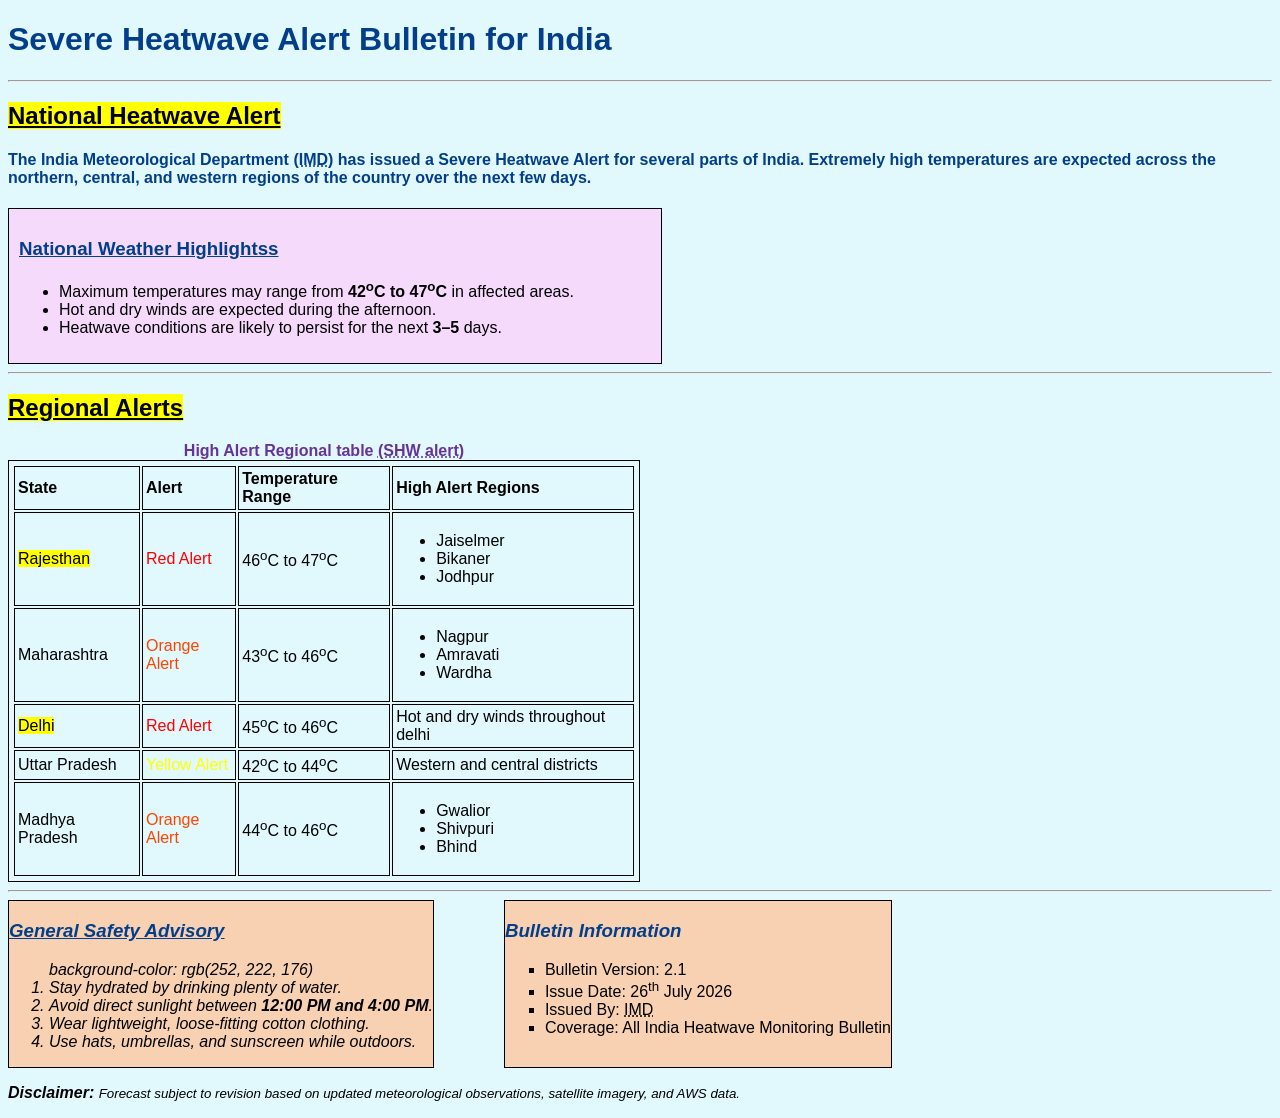
==== alert-details.html @ cb92121d "added task 3 and 7" ====
<!DOCTYPE html>
<html>
<head>
    <title>Alert details for heatwave monitoring of India</title>
    <style>
    table, th, td {
        border: 0.5px solid black;
        padding: 3px;
    }
    th {
        text-align: left;
    }
</style>
<link rel="stylesheet" href="style.css">
</head>
<body  style="background-color: rgb(225, 248, 253);">
    <h1><b>Severe Heatwave Alert Bulletin for India  </b></h1>
    <hr>
    <h2><strong><mark><u>National Heatwave Alert  </u></mark></strong></h2>
    <p ><h4>The India Meteorological Department <abbr title="India meteorological Depertment">(IMD)</abbr> has issued a Severe Heatwave Alert for several parts of India. Extremely high temperatures are expected across the northern, central, and western regions of the country over the next few days.<h4></h4></p>
    <div style="background-color: rgb(246, 218, 252); border: 1px solid black; padding: 10px; width:50%"><h3><u>National Weather Highlightss</u></h3>
    <ul type="disc">
        <li>Maximum temperatures may range from <b>42<sup>o</sup>C to 47<sup>o</sup>C </b>in affected areas.</li>
        <li>Hot and dry winds are expected during the afternoon.</li>
        <li>Heatwave conditions are likely to persist for the next <b>3–5</b> days.</li>
    </ul></div>
    <hr>
    <h2><strong><mark><u>Regional Alerts</u></mark></strong></h2>
    <table style="width: 50%;">
        <caption style="color: rebeccapurple;"><b>High Alert Regional table <abbr title="Severe Heat Wave alert">(SHW alert)</abbr></b></caption>
        <tr>
            <th>State</th>
            <th>Alert</th>
            <th>Temperature Range</th>
            <th>High Alert Regions</th>
        </tr>
        <tr>
            <td><mark>Rajesthan</mark></td>
            <td style="color:red">Red Alert</td>
            <td>46<sup>o</sup>C to 47<sup>o</sup>C</td>
            <td><ul type="disc">
                <li>Jaiselmer</li>
                <li>Bikaner</li>
                <li>Jodhpur</li>
            </ul></td>
        </tr>
        <tr>
            <td>Maharashtra</td>
            <td style="color: orangered;">Orange Alert</td>
            <td>43<sup>o</sup>C to 46<sup>o</sup>C</td>
            <td><ul type="disc">
                <li>Nagpur</li>
                <li>Amravati</li>
                <li>Wardha</li>
            </ul></td>
        </tr>
        <tr>
            <td><mark>Delhi</mark></td>
            <td style="color:red">Red Alert</td>
            <td>45<sup>o</sup>C to 46<sup>o</sup>C</td>
            <td>Hot and dry winds throughout delhi</td>
        </tr>
        <tr>
            <td>Uttar Pradesh</td>
            <td style="color:yellow">Yellow Alert</td>
            <td>42<sup>o</sup>C to 44<sup>o</sup>C</td>
            <td>Western and central districts</td>
        </tr>
        <tr>
            <td>Madhya Pradesh</td>
            <td style="color: orangered;">Orange Alert</td>
            <td>44<sup>o</sup>C to 46<sup>o</sup>C</td>
            <td><ul type="disc">
                <li>Gwalior</li>
                <li>Shivpuri</li>
                <li>Bhind</li>
            </ul></td>
        </tr>
    </table>
    <hr>
<div style="display: flex; gap: 70px">
    <div style="background-color: rgb(247, 209, 178); border:1px solid black"><h3><i><b><u><em>General Safety Advisory</em></u></b></i></h3>
    <p><i><em><ol type="1">background-color: rgb(252, 222, 176)
        <li>Stay hydrated by drinking plenty of water.</li>
        <li>Avoid direct sunlight between <b>12:00 PM and 4:00 PM</b>.</li>
        <li>Wear lightweight, loose-fitting cotton clothing.</li>
        <li>Use hats, umbrellas, and sunscreen while outdoors.</li>
    </ol></em></i></p></div>
    <div style="background-color: rgb(247, 209, 178); border:1px solid black;"><h3><em>Bulletin Information</em></h3>
    <p><ul type="square">
        <li>Bulletin Version: 2.1</li>
        <li>Issue Date: 26<sup>th</sup> July 2026</li>
        <li>Issued By: <abbr title="India Meteorological Department">IMD</abbr></li>
        <li>Coverage: All India Heatwave Monitoring Bulletin</li>
    </ul></p></div>
    </div>
    <p><b><i>Disclaimer: </i></b>
    <small><i>Forecast subject to revision based on updated meteorological observations, satellite imagery, and <abbr title="Automatic Weather Stations"></abbr>AWS data.</i></small></p>
   
</body>
</html>
---- style.css ----
body {
    font-family: Arial, sans-serif;
    background-color: #eaf6fb;
}

h1, h2, h3, h4 {
    color: #023e8a;
}

footer {
    background-color: #023e8a;
    color: white;
    text-align: center;
    padding: 20px;
    margin-top: 30px;
}
.heatwave-card {
    width: 80%;
    margin: 20px auto;
    padding: 20px;
    border: 2px solid black;
    text-align: center;
    display: inline-block;
    background-color: lavender;
    box-shadow: 2px 2px 5px gray;
}
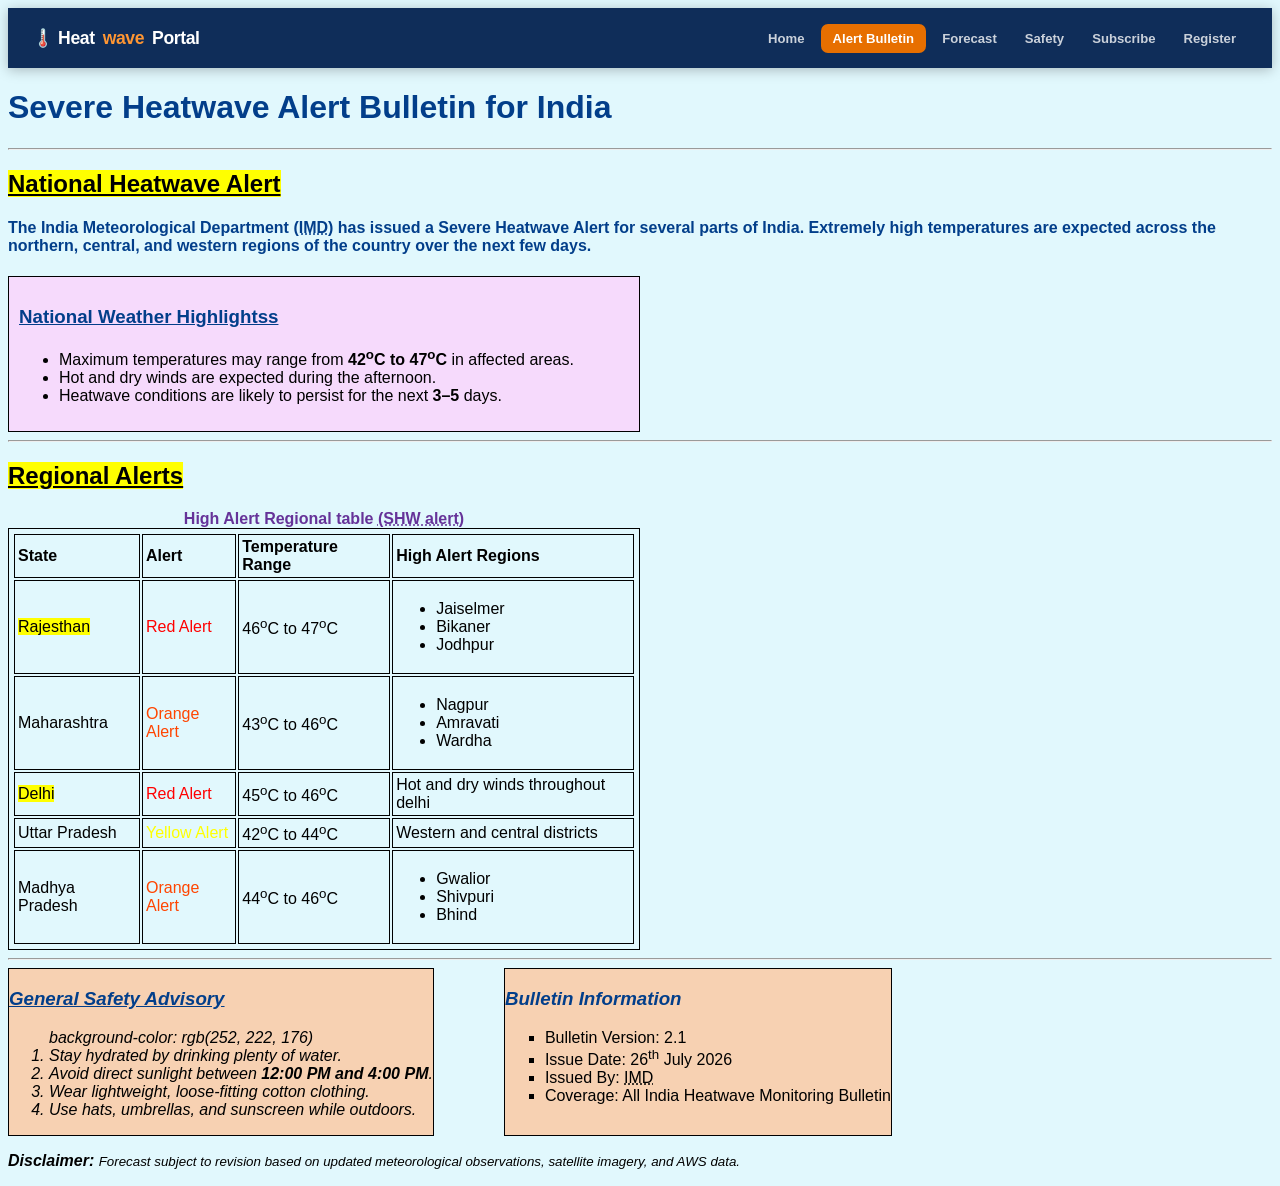
==== commit 10a35134: "mergedproj" ====
--- a/alert-details.html
+++ b/alert-details.html
@@ -1,19 +1,36 @@
 <!DOCTYPE html>
 <html>
 <head>
-    <title>Alert details for heatwave monitoring of India</title>
-    <style>
-    table, th, td {
-        border: 0.5px solid black;
-        padding: 3px;
-    }
-    th {
-        text-align: left;
-    }
-</style>
-<link rel="stylesheet" href="style.css">
+  <title>Alert details for heatwave monitoring of India</title>
+  <meta charset="UTF-8">
+  <meta name="viewport" content="width=device-width, initial-scale=1.0">
+  <link rel="stylesheet" href="nav.css">
+  <link rel="stylesheet" href="layout.css">
+  <link rel="stylesheet" href="style.css">
+  <style>
+  table, th, td {
+      border: 0.5px solid black;
+      padding: 3px;
+  }
+  th {
+      text-align: left;
+  }
+  </style>
 </head>
-<body  style="background-color: rgb(225, 248, 253);">
+<body style="background-color: rgb(225, 248, 253);">
+  <!-- ===== SHARED SITE NAVIGATION ===== -->
+  <nav class="site-navbar" aria-label="Site Navigation">
+    <a href="index.html" class="nav-brand">&#127777;&#65039; Heat<span>wave</span> Portal</a>
+    <ul class="nav-list">
+      <li><a href="index.html"                       >Home</a></li>
+      <li><a href="alert-details.html" class="active">Alert Bulletin</a></li>
+      <li><a href="forecast.html"                    >Forecast</a></li>
+      <li><a href="navigation.html"                  >Safety</a></li>
+      <li><a href="subscribe.html"                   >Subscribe</a></li>
+      <li><a href="task8.html"                       >Register</a></li>
+    </ul>
+  </nav>
+  <!-- ===== END SHARED NAVIGATION ===== -->
     <h1><b>Severe Heatwave Alert Bulletin for India  </b></h1>
     <hr>
     <h2><strong><mark><u>National Heatwave Alert  </u></mark></strong></h2>
--- a/nav.css
+++ b/nav.css
@@ -0,0 +1,113 @@
+/* ============================================
+   SHARED SITE NAVIGATION  (nav.css)
+   Used by: index.html, alert-details.html,
+            forecast.html, navigation.html,
+            subscribe.html, task8.html
+   ============================================ */
+
+/* --- Reset bits needed everywhere --- */
+*, *::before, *::after { box-sizing: border-box; }
+
+/* --- Top navbar bar --- */
+.site-navbar {
+    width: 100%;
+    background: #0f2d59;
+    position: sticky;
+    top: 0;
+    z-index: 9999;
+    display: flex;
+    align-items: center;
+    justify-content: space-between;
+    padding: 0 1.5rem;
+    height: 60px;
+    box-shadow: 0 2px 12px rgba(0,0,0,0.25);
+}
+
+/* Brand / logo */
+.site-navbar .nav-brand {
+    display: flex;
+    align-items: center;
+    gap: 8px;
+    text-decoration: none;
+    font-size: 1.1rem;
+    font-weight: 800;
+    color: #fff;
+    letter-spacing: -0.4px;
+    white-space: nowrap;
+}
+
+.site-navbar .nav-brand span { color: #ff9633; }
+
+/* Link list */
+.site-navbar .nav-list {
+    list-style: none;
+    margin: 0;
+    padding: 0;
+    display: flex;
+    align-items: center;
+    gap: 4px;
+    flex-wrap: wrap;
+}
+
+.site-navbar .nav-list li a {
+    display: inline-block;
+    text-decoration: none;
+    color: rgba(255,255,255,0.78);
+    font-size: 0.82rem;
+    font-weight: 600;
+    padding: 7px 12px;
+    border-radius: 7px;
+    transition: background 0.2s, color 0.2s;
+    white-space: nowrap;
+}
+
+.site-navbar .nav-list li a:hover {
+    background: rgba(255,255,255,0.14);
+    color: #fff;
+}
+
+/* Active page highlight */
+.site-navbar .nav-list li a.active {
+    background: #e76f00;
+    color: #fff;
+}
+
+/* --- Legacy .gallery styles (index/home page) --- */
+.gallery {
+    width: 300px;
+    height: 200px;
+    border: 2px solid black;
+    margin: 10px;
+    transition: transform 0.3s;
+}
+
+.gallery:hover {
+    transform: scale(1.1);
+}
+
+/* --- Legacy .site-nav pill style (saloni-media / alert pages) --- */
+.site-nav {
+    margin: 10px 0;
+    text-align: center;
+}
+
+.site-nav a {
+    display: inline-block;
+    text-decoration: none;
+    color: #4A5568;
+    background-color: #fff;
+    padding: 7px 14px;
+    margin: 3px 2px;
+    border-radius: 20px;
+    font-size: 0.85rem;
+    font-weight: 600;
+    border: 1.5px solid #d2e1ed;
+    transition: all 0.2s ease-in-out;
+}
+
+.site-nav a:hover,
+.site-nav a.current {
+    background-color: #a2d2ff;
+    color: #0f2d59;
+    border-color: #a2d2ff;
+}
--- a/layout.css
+++ b/layout.css
@@ -0,0 +1,21 @@
+header {
+    width: 100%;
+}
+
+.sidebar {
+    float: left;
+    width: 25%;
+    padding: 10px;
+}
+
+.content {
+    float: right;
+    width: 70%;
+    padding: 10px;
+}
+
+footer {
+    clear: both;
+    text-align: center;
+    padding: 20px;
+}
